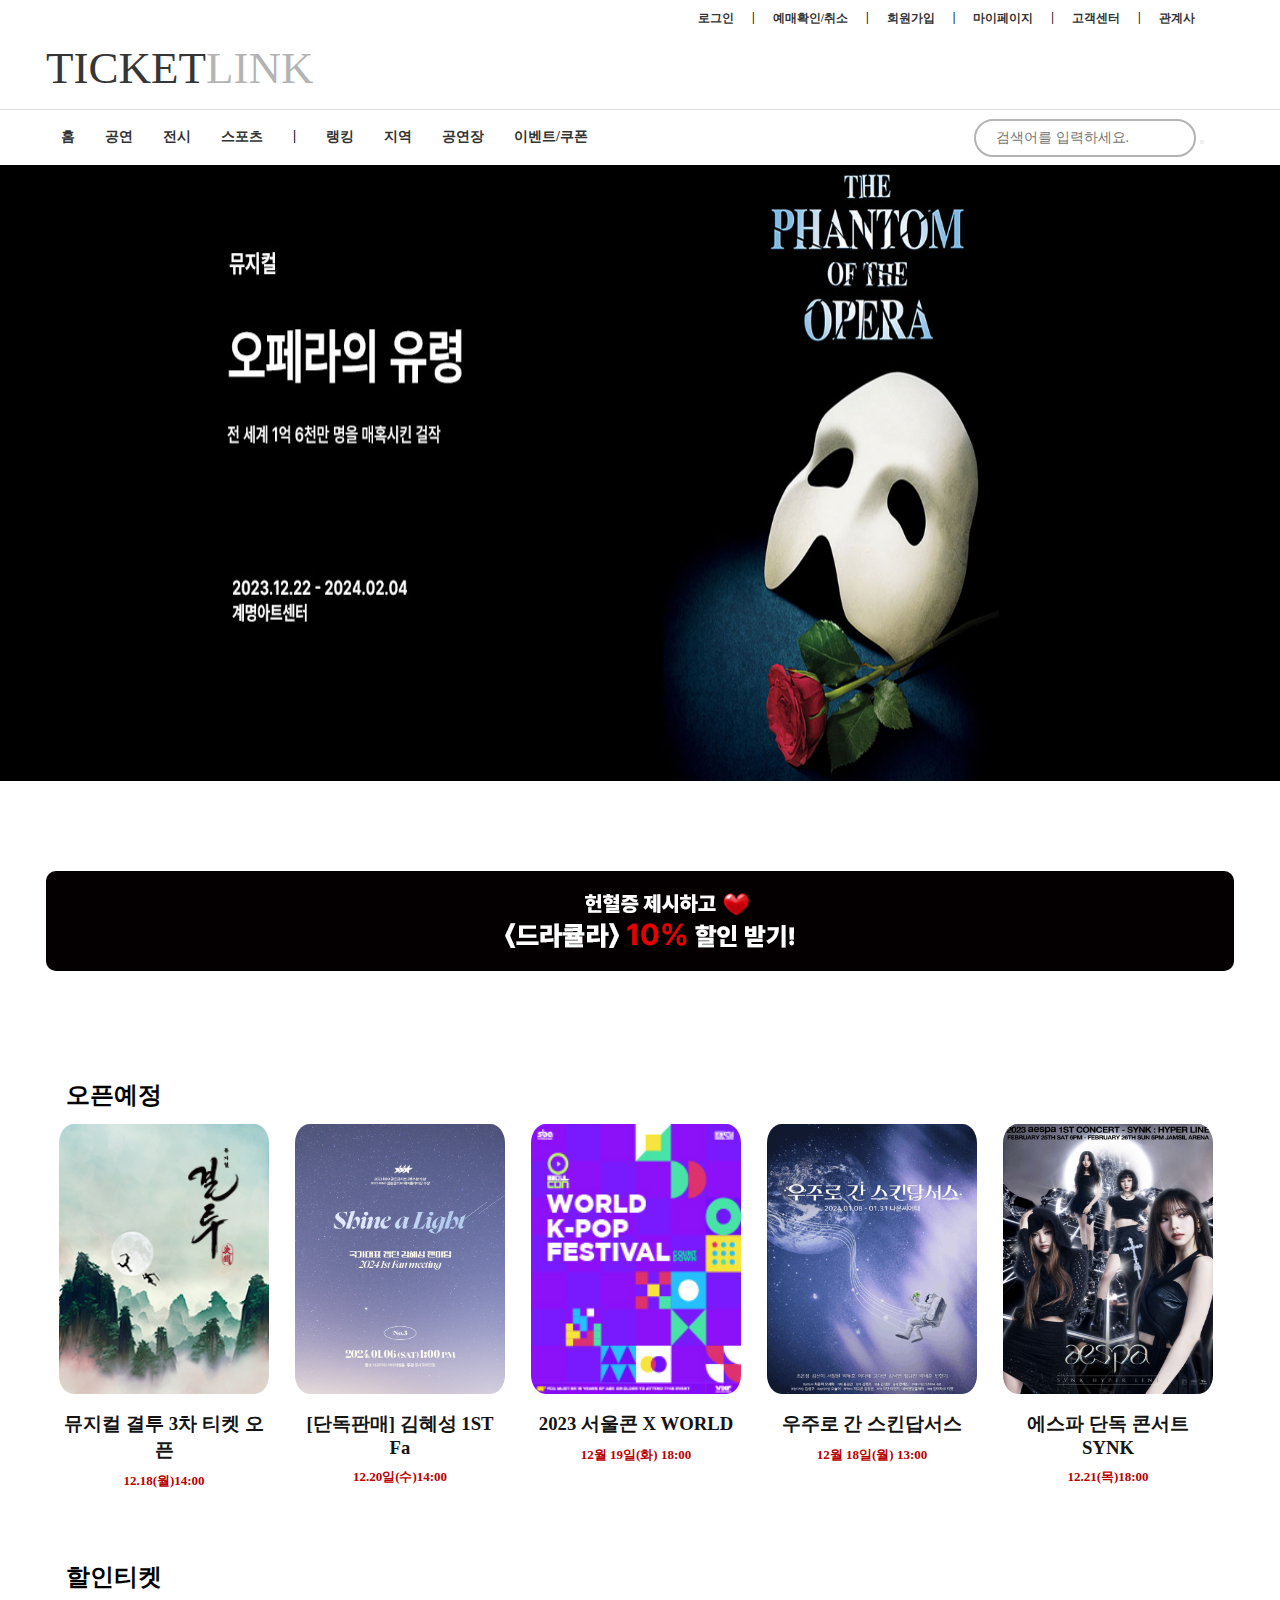
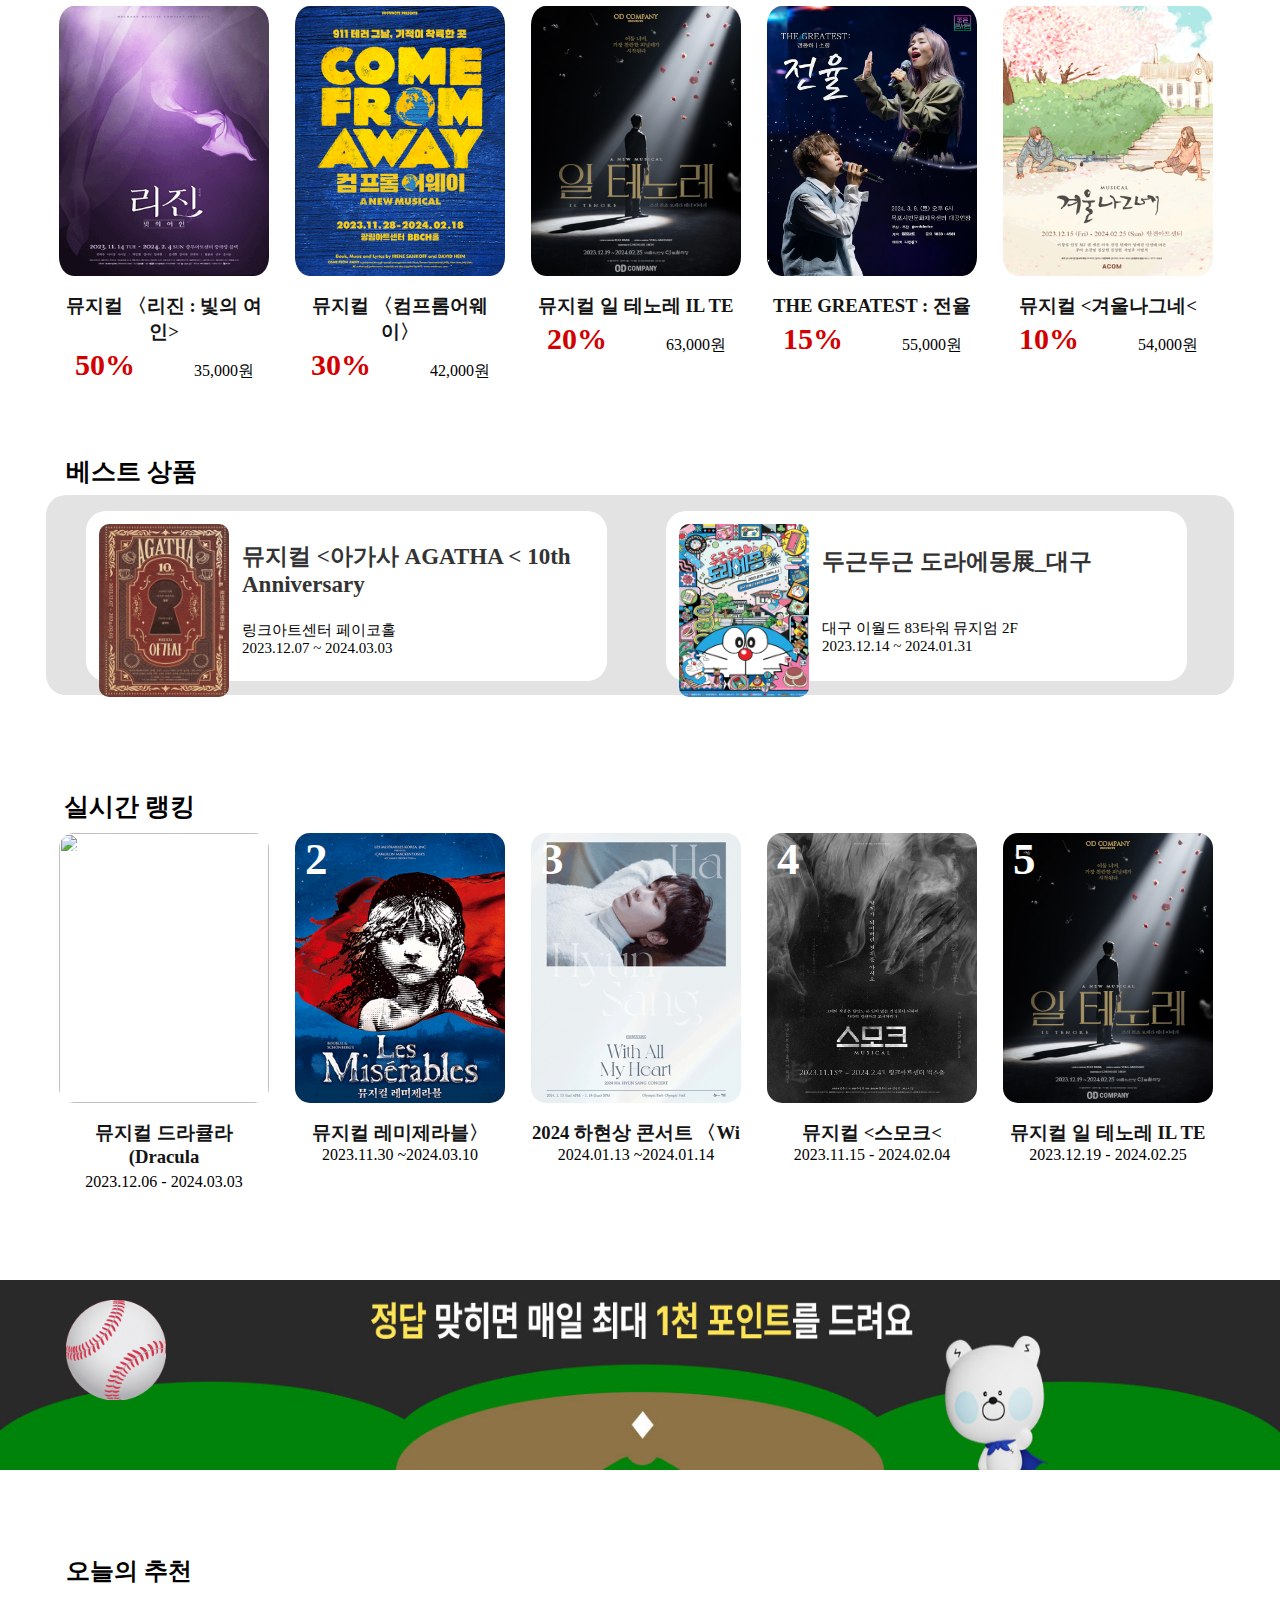
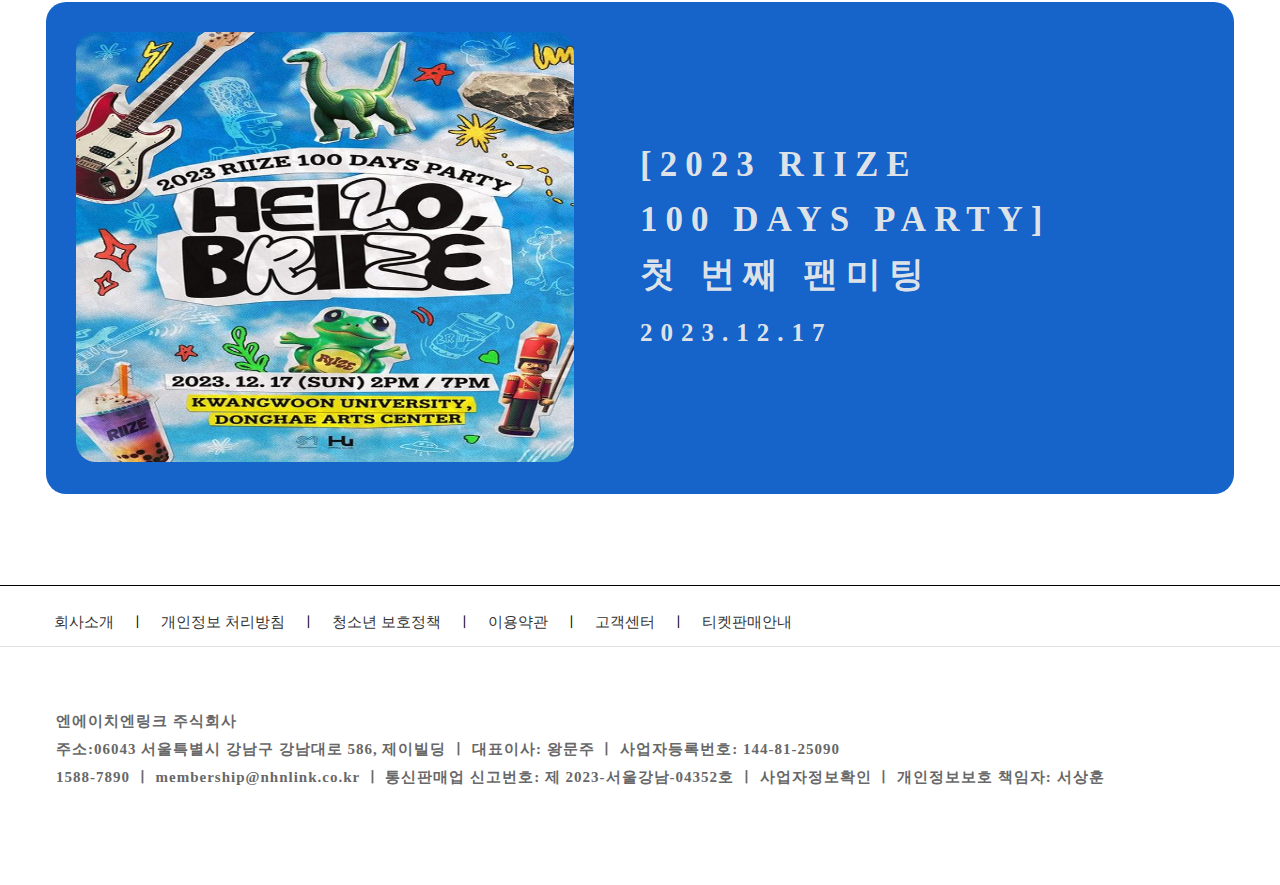
==== index.html @ 333c0d0c "2024.01.15_2" ====
<!DOCTYPE html>
<html lang="ko">
 
<head>
    <meta charset="UTF-8">
    <meta name="viewport" content="width=device-width, initial-scale=1.0">
    <title>project</title>

    <link rel="stylesheet" href="css/common.css">
    <link rel="stylesheet" href="css/main.css">

</head>

<body>
 
    <header>
        <div class="login">
            <div class="container">
                <ul>
                    <li><a href="#">로그인</a></li>
                    <li>|</li>
                    <li><a href="#">예매확인/취소</a></li>
                    <li>|</li>
                    <li><a href="#">회원가입</a></li>
                    <li>|</li>
                    <li><a href="#">마이페이지</a></li>
                    <li>|</li>
                    <li><a href="#">고객센터</a></li>
                    <li>|</li>
                    <li><a href="#">관계사</a></li>
                </ul>
            </div>
        </div>
        <div id="logo"><a href="#">
         TICKET<span>LINK</span></a>
        </div>

        <nav>
            <div class="box">
                <div class="home">
                    <ul>
                        <li><a href="$">홈</a></li>
                        <li><a href="$">공연</a></li>
                        <li><a href="$">전시</a></li>
                        <li><a href="$">스포츠</a></li>
                        <li>|</li>                    
                        <li><a href="!">랭킹</a></li>
                        <li><a href="!">지역</a></li>
                        <li><a href="!">공연장</a></li>
                        <li><a href="!">이벤트/쿠폰</a></li>
                    </ul> 
                </div>
                <div class="search-container">
                <form action="/action_page.php">
                    <input type="text" placeholder="검색어를 입력하세요." name="search">
                    <button type="submit"><i class="fa fa-search" ></i></button>
                  </form>
                </div>
            </div>
        </nav>

        
    </header>

    <div class="slider">
        <div class="slide"><img src="img/레드메어.png" alt=""></div>
        <div class="slide"><img src="img/dracula_slider.png" alt=""></div>
        <div class="slide"><img src="img/오페라의-유령.jpg" alt=""></div>
        </div>

        
        
    <div id="adver">
        <div id="adver1"><a href="#">
            <img src="img/드라큘라.png" alt=""></a>
        </div>   
    </div>

    <section>

    <div id="open">
        <h2>오픈예정</h2>
        <div class="one">
            <img src="img/재연포스터_티켓링크오픈공지이미지(1).jpg" alt="">
            <h3>뮤지컬 결투 3차 티켓 오픈</h3>
            <p>12.18(월)14:00</p>
        </div>

        <div class="two">
            <img src="img/김혜성.png" alt="">
            <h3>[단독판매] ​김혜성 1ST Fa</h3>
            <p>12.20일(수)14:00</p>
        </div>

        <div class="three">
            <img src="img/서울콘.jpg" alt="">
            <h3>2023 서울콘 X WORLD</h3>
            <p>12월 19일(화) 18:00</p>
        </div>
        <div class="four">
            <img src="img/우주로간스킨답서스.gif" alt="">
            <h3>우주로 간 스킨답서스</h3>
            <p>12월 18일(월) 13:00</p>
        </div>
        <div class="five">
            <img src="img/에스파.jpg" alt="">
            <h3>에스파 단독 콘서트 SYNK</h3>
            <p>12.21(목)18:00</p>
        </div>

    </div>

    <div id="sale">
        <h2>할인티켓</h2>
        <div class="50%">
            <img src="img/리진.gif" alt="">
            <h3>뮤지컬 〈리진 : 빛의 여인> </h3>
            <span>50%</span>
            <p>35,000원</p>
        </div>
        <div class="30%">
            <img src="img/컴프롬어웨이.gif" alt="">
            <h3>뮤지컬 〈컴프롬어웨이〉</h3>
            <span>30%</span>
            <p>42,000원</p>
        </div>
        <div class="20%">
            <img src="img/일테노레.jpg" alt="">
            <h3>뮤지컬 일 테노레 IL TE </h3>
            <span>20%</span>
            <p>63,000원</p>
        </div>
        <div class="15%">
            <img src="img/전율.jpg" alt="">
            <h3>THE GREATEST : 전율</h3>
            <span>15%</span>
            <p>55,000원</p>
        </div>
        <div class="10%">
            <img src="img/겨울나그네.gif" alt="">
            <h3>뮤지컬 &lt;겨울나그네&lt; </h3>
            <span>10%</span>
            <p>54,000원</p>
        </div>
    </div>

    <div id="edi">
        <h2>베스트 상품</h2>
    
        <div id="box1">
            <div id="edip1">
                <a href="#"><img src="img/아가사.gif" alt=""></a>
                <p><a href="#">뮤지컬  &lt;아가사 AGATHA &lt;  10th Anniversary</a></p>
                <span class="a1">링크아트센터 페이코홀</span> <br>
                <span class="a2">2023.12.07 ~ 2024.03.03</span>
            </div>
            <div id="edip2">
                <a href="#"><img src="img/도라에몽.gif" alt=""></a>
                <p><a href="#">두근두근 도라에몽展_대구</a></p> <br>
                <span class="a1">대구 이월드 83타워 뮤지엄 2F</span> <br>
                <span class="a2">2023.12.14 ~ 2024.01.31</span>
            </div>
                
        </div>
</div>

    <div id="ranking">
        <h2>실시간 랭킹</h2>

        <div class="rankup">
        <img src="img/드라큘라.jpg" alt="">
        <p>1</p>
        <h3 id="in">뮤지컬 드라큘라 (Dracula </h3>
        2023.12.06 - 2024.03.03 
        </div>

        <div class="rankup">
        <img src="img/레미제라블.gif" alt="">
        <p>2</p>
        <h3 id="in0">뮤지컬 레미제라블〉</h3>
        2023.11.30 ~2024.03.10
        </div>

        <div class="rankup">
        <img src="img/하현상.gif" alt="">
        <p>3</p>
        <h3 id="in1">2024 하현상 콘서트 〈Wi</h3>
        2024.01.13 ~2024.01.14
        </div>

        <div class="rankup">
            <img src="img/스모크.jpg" alt="">
            <p>4</p>
            <h3 id="in2">뮤지컬 &lt;스모크&lt;  </h3>
            2023.11.15 - 2024.02.04
        </div>

        <div class="rankup">
            <img src="img/일테노레.jpg" alt="">
            <p>5</p>
            <h3 id="in3">뮤지컬 일 테노레 IL TE</h3>
            2023.12.19 - 2024.02.25
        </div>
    </div>

    <div class="event">
    <a href="#"><img src="img/쏠야구퀴즈...jpg" alt="">
        <div class="eventbox">
            
            <div class="ball"><img src="img/야구공.png" alt=""></div>
        </div></a>
    </div>




    <div id="promotion">
        <h2>오늘의 추천</h2>
        <div class="box2">
           <img src="img/라이즈.jpg" alt="">
            <h1 class="riize"> [2023 RIIZE <br>
                100 DAYS PARTY] <br>
                첫 번째 팬미팅 <br>
                <span>
                2023.12.17</span></h1>
           
        </div>
        
    </div>
    </section>

    <footer>
        <div class="footer1">
        <ul>
            <li><a href="#">회사소개</a></li>
            <li>ㅣ</li>
            <li><a href="#">개인정보 처리방침</a></li>
            <li>ㅣ</li>
            <li><a href="#">청소년 보호정책</a></li>
            <li>ㅣ</li>
            <li><a href="#">이용약관</a></li>
            <li>ㅣ</li>
            <li><a href="#">고객센터</a></li>
            <li>ㅣ</li>
            <li><a href="#">티켓판매안내</a></li>
        </ul></div>
        <div id="ft">
        <div class="footer2">
           <p>엔에이치엔링크 주식회사 <br>
            주소:06043 서울특별시 강남구 강남대로 586, 제이빌딩 ㅣ 대표이사: 왕문주 ㅣ 사업자등록번호: 144-81-25090 <br>
            1588-7890 ㅣ membership@nhnlink.co.kr ㅣ 통신판매업 신고번호: 제 2023-서울강남-04352호 ㅣ 사업자정보확인 ㅣ 개인정보보호 책임자: 서상훈</p>
            
            <br>
            
        </div></div>

    </footer>
    
</body>
</html>
---- css/common.css ----
@charset "utf-8";

@font-face {
    font-family: 'Pretendard-Regular';
    src: url('https://cdn.jsdelivr.net/gh/Project-Noonnu/noonfonts_2107@1.1/Pretendard-Regular.woff') format('woff');
    font-weight: 400;
    font-style: normal;
}
@font-face {
    font-family: 'EASTARJET-Medium';
    src: url('https://cdn.jsdelivr.net/gh/projectnoonnu/noonfonts_231029@1.1/EASTARJET-Medium.woff2') format('woff2');
    font-weight: 500;
    font-style: normal;
}
@font-face {
    font-family: 'PilseungGothic';
    src: url('https://cdn.jsdelivr.net/gh/projectnoonnu/noonfonts_2302@1.0/PilseungGothic.woff2') format('woff2');
    font-weight: normal;
    font-style: normal;
}

@font-face {
    font-family: 'OAGothic-ExtraBold';
    src: url('https://cdn.jsdelivr.net/gh/projectnoonnu/noonfonts_2302@1.0/OAGothic-ExtraBold.woff2') format('woff2');
    font-weight: 800;
    font-style: normal;
}


@font-face {
    font-family: 'Giants-Bold';
    src: url('https://cdn.jsdelivr.net/gh/projectnoonnu/noonfonts_2307-1@1.1/Giants-Bold.woff2') format('woff2');
    font-weight: 700;
    font-style: normal;
}

*{margin: 0; padding: 0; box-sizing: border-box;}
ul,ol,li {list-style: none;}
a {text-decoration: none; color: #333;}
h1,h2,h3,p{font-family: 'Pretendard-regular';}

/* 주요 컨텐츠 사이즈 */
.container {width: 1188px; height: 100%; margin: 0 auto;}
.box {width: 1188px; height: 63px; margin: 0 auto;}

/* 헤더 */
header {width: 100%; height: 165px;}
.login {width: 100%; height: 42px;}
.login ul {width: 545px; height: 42px; float: right; font-size: 12px;}
.login ul li {float: left; padding: 10px 9px; font-weight: 900; }

#logo {width: 1188px; height: 67px; margin: 0 auto;}
#logo a{font-size: 45px; color: rgb(54, 54, 54);
    font-family: 'Giants-Bold'; }
#logo a span {color: rgba(95, 95, 95, 0.466);}


nav {width: 100%; height: 55px; border-top: #dfdfdf 1.5px solid;}
.home {width: 700px; height: 55px; float: left;}
.home ul {float: left; }
.home ul li {float: left; padding: 18px 15px; font-weight: 900; font-size: 14px;}

.search-container {float: right; width:260px; height:45px;}
.search-container input[type=text] {padding: 9px 20px;  margin-top: 9px; font-size: 14px;
    border-radius: 25px; font-family: 'Pretendard-Regular' }


.search-container button img {width: 100%; height: 100%;}

input[type=text] { border: 2px solid #b3b3b3;}


/* 푸터 */
footer {width: 100%; height: 300px; border-top: solid 1.5px black;}

footer> .footer1 {margin: 0 auto; width: 1188px; height: 60px;}
.footer1 ul {font-family: 'Pretendard-Regular';}
.footer1 ul li {float: left; padding: 19px 8px; font-size: 15px; font-weight: 500;}

footer #ft {width: 100%; height: 200px; border-top: solid 0.8px rgb(224, 224, 224);}
.footer2 {width: 1188px; height: 100%; margin: 0 auto; letter-spacing: 1px;}
.footer2 p {line-height:28px; font-family: 'Pretendard-Regular';
position: absolute; margin-top: 60px; margin-left: 10px; color: #686868;
font-weight: bold; font-size: 15px;}
---- css/main.css ----
/* 슬라이더 */
.slider {width: 100%; height: 616px; position:relative; overflow: hidden; background-color: black;}
.slide {position: absolute; top: 0; left: 0; width: 100%; height: 100%; background-size: cover;
    background-position: center; animation: slider 30s infinite linear;}
.slide img {width: 100%; height: 100%;}

.slide:nth-child(1) {animation-delay: 0s;}
.slide:nth-child(2) {animation-delay: -10s;}
.slide:nth-child(3) {animation-delay: -20s;}

@keyframes slider {
    0%{transform: translateX(0);}
    26% {transform: translateX(0);}
    33% {transform: translateX(-100%); animation-timing-function: step-end;}
    93% {transform: translateX(100%);}
    100% {transform: translateX(0);}}



/* 광고 */

#adver{width: 1188px; height: 280px; margin: 0 auto; display: flex; align-items: center; }
#adver1 {width: 100%; height: 100px; background-color: rgba(210, 210, 241, 0.863); border-radius: 10px;
overflow: hidden;}


/*섹션*/
/* 티켓오픈 */
#open {width: 1188px; height: 450px; margin: 0 auto; border-radius: 20px;}
#open h2 {margin-left:20px; margin-top: 0px; margin-bottom: 13px; font-weight: 900; padding: 18px 0px 0px 0px; }
#open > div {width: 210px; height: 270px; margin: 0px 13px; float: left;
border-radius: 7%;}
#open div {text-align: center;}
#open div img{width: 100%; height: 100%; border-radius: 7%; cursor: pointer;}
#open div img:hover {opacity: 0.7;} 

h3 {color: #141414; margin-top: 13px; cursor: pointer;}
#open p {color: rgb(187, 0, 0); margin-top: 9px; font-size: small;
font-weight: 700; font-family: 'Pretendard-Regular'; cursor: pointer;}


/* sale */
#sale {width: 1188px; height: 484px; margin: 0 auto;}
#sale h2 {margin-left: 20px; margin-top: 50px; margin-bottom: 13px;}
#sale > div {width: 210px; height: 270px; margin: 0px 13px; float: left; border-radius: 7%;}
#sale div img{width: 100%; height: 100%; border-radius: 7%; cursor: pointer;}
#sale div img:hover {opacity: 0.7; } 
#sale div h3 {text-align: center; font-family: 'Pretendard-Regular';}
#sale div span {float: left; color: rgb(211, 0, 0); font-size: 30px; font-weight: 900;
margin-left: 16px; font-family: 'Pretendard-Regular'; font-weight: 900; margin-top: 3px; }
#sale div p {float: right; margin-top: 16px; margin-right: 15px; font-family: 'Pretendard-Regular'; font-weight: 500;}


/* best */
#edi {width: 1188px; height: 300px; margin: 0 auto; position: relative;}
#edi h2 {margin-left: 20px; margin-top: 10px; font-size: 30px; color: rgb(0, 0, 0); 
    font-size: 25px; position: absolute;}

#box1 {width: 1188px; height: 200px; background-color: rgba(219, 219, 219, 0.781); border-radius: 20px;
    float: left; z-index: 1; position: absolute; left: 0; top: 50px;}


#edip1 {width: 521px; height: 170px;  background-color: #fff;
     z-index: 3; position: absolute; top: 16px; left: 40px; display: inline-block; border-radius: 20px; font-size: 15px; font-family: 'Pretendard-Regular';}
#edip1 img {width: 150px; padding: 10px; float: left; border-radius: 20px; margin: 3px 3px;}
#edip1 p {font-size: 23px; margin-top: 30px; margin-bottom: 10px; font-weight: 800; font-family: 'Pretendard-Regular'; margin-bottom: 23px;}

#edip2 {width: 521px; height: 170px;  background-color: #fff; border: none; 
    z-index: 3; position: absolute; top: 16px; left: 620px; display: inline-block; border-radius: 20px; font-family: 'Pretendard-Regular'; font-size: 15px;}
#edip2 img {width: 150px; padding: 10px; float: left; border-radius: 20px; margin: 3px 3px;}
#edip2 p {font-size: 23px; margin-top: 35px; margin-bottom: 10px; font-weight: 800; color: #000000; font-family: 'Pretendard-Regular'; margin-bottom: 25px;}


/* 랭킹 */
#ranking {width: 1188px; height: 535px; margin: 0 auto;}
#ranking h2 {position: relative; top: 45px; margin-left: 18px;
font-size: 25px;}
#ranking > div {width: 210px; height: 270px; margin: 55px 13px; float: left; border-radius: 7%; position: relative;}
#ranking .rankup img {width: 100%; height: 100%; border-radius: 15px; cursor: pointer;}
#ranking .rankup img:hover {opacity: 0.8;}

#ranking .rankup {text-align: center; font-weight: 100; font-family: 'Pretendard-Regular';}
#ranking p {position: absolute; top: 0 ; left: 10px; color: white; font-size: 45px; font-weight: 900;}
#in {text-align: center; margin-bottom: 5px;}



/* 이벤트 */
.event {width: 100%; height: 190px; margin: 0 auto; background-color: rgb(236, 236, 236);}
.event img {width: 100%; height: 190px;  position: absolute;}
.eventbox {width: 1188px; height: 100%; margin: 0 auto; position: relative; }
.ball {width: 100px; height: 100px; background-color: red; border-radius: 50%; position: absolute;
 margin-left: 20px; margin-top: 20px; animation: move 6s ease-in infinite Alternate; z-index: 1;}
.ball img {width: 100%; height: 100%;}
.ball:hover {animation-play-state: paused;}
  div:active {animation-play-state: running;}

@keyframes move {0% {top: 70px; left: 0px; transform: rotate(0deg); }
100% {top: 70px; left: 890px; transform: rotate(360deg);}

}
/* 프로모션 */
*{box-sizing: border-box;}
#promotion {width: 1188px; height: 715px;  margin: 0 auto;}

#promotion> h2 {position: relative; top: 85px; margin-left: 20px;}
#promotion> .box2 {width: 1188px; height: 492px; background-color: rgba(12, 93, 199, 0.959);margin: 100px 0px; float: left;
border-radius: 20px;}
#promotion> .box2 img {width: 498px; height: 430px; margin: 30px; float: left; border-radius:20px;}

#promotion> .box2 h1 {font-size: 35px; color: rgba(235, 235, 235, 0.966); position: relative; width: 50%; float: right;
    margin-top: 135px; font-family: 'Pretendard-regular'; letter-spacing: 8px; line-height: 55px; font-weight: 900; text-align: left;}
#promotion> .box2 h1 span {font-size: 25px;}
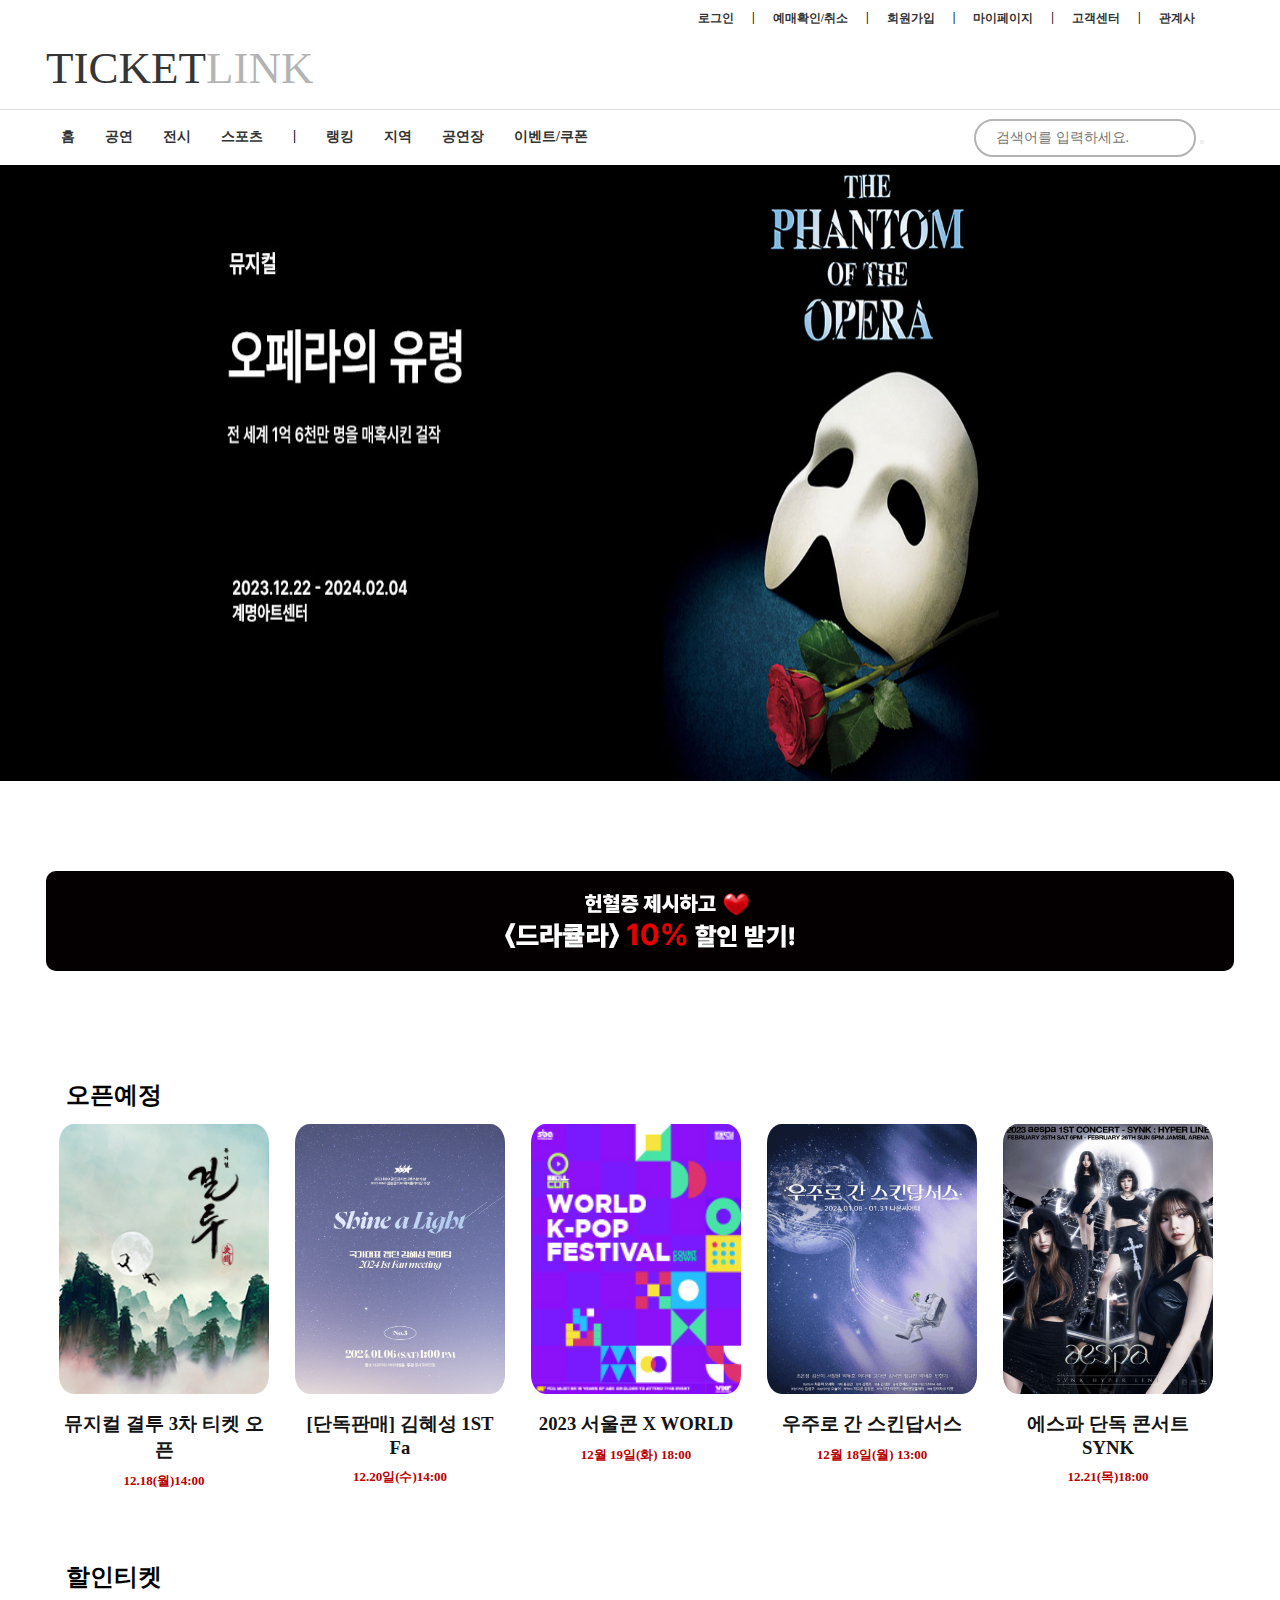
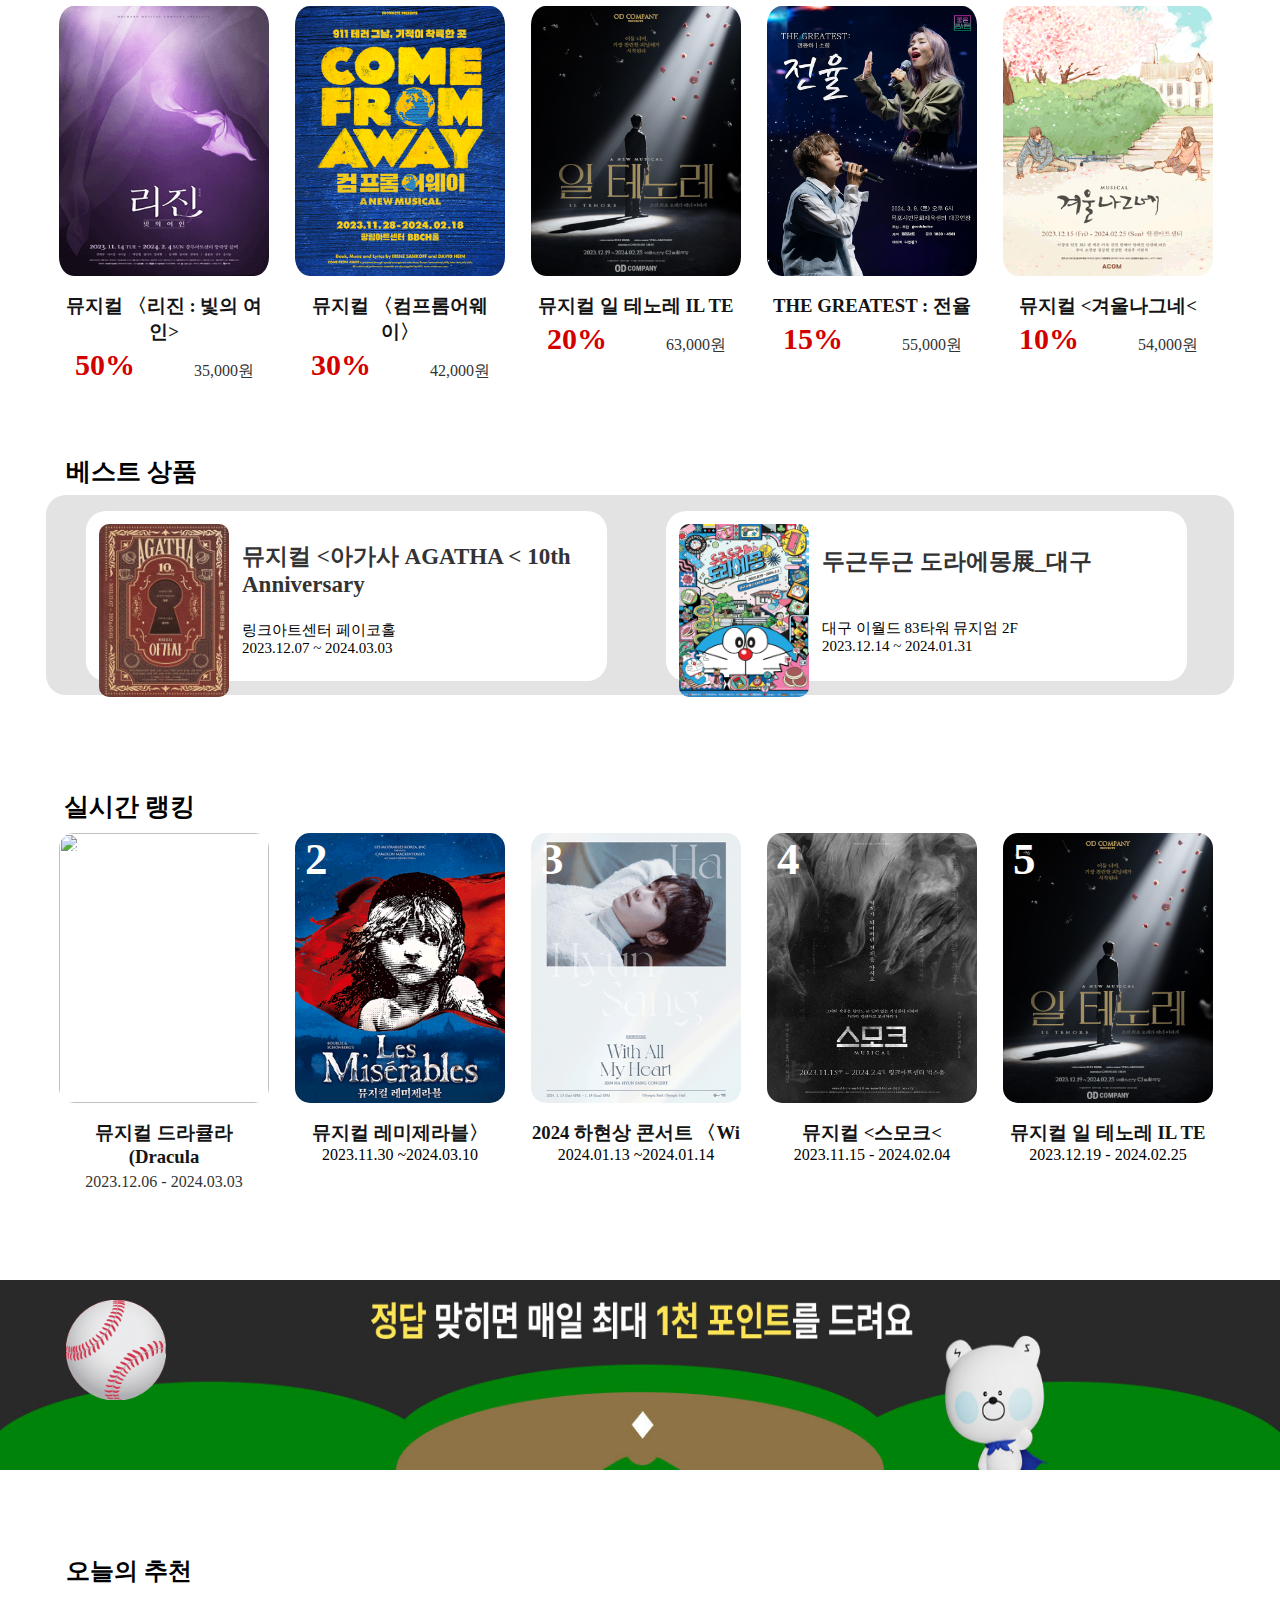
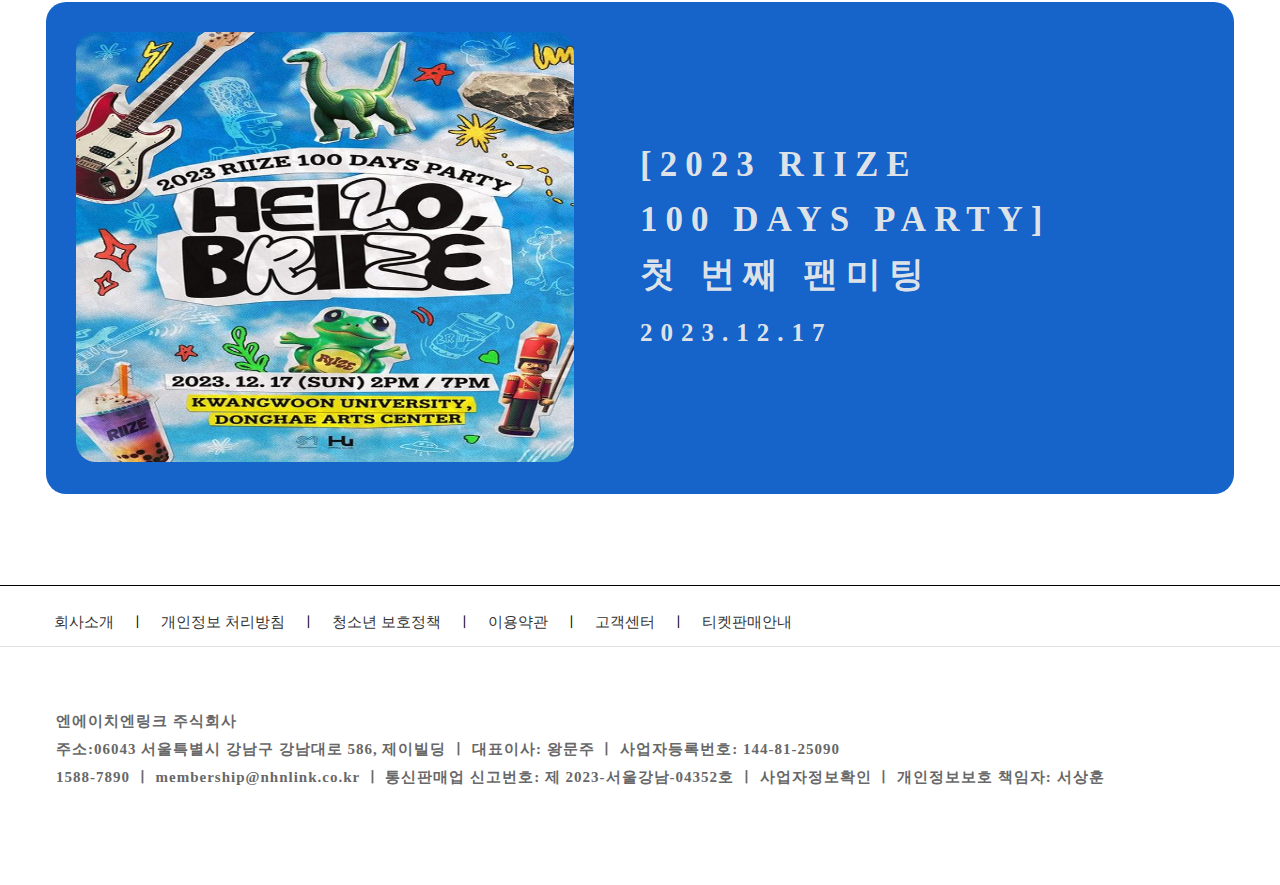
==== commit 14ae8090: "2024.01.15_3" ====
--- a/index.html
+++ b/index.html
@@ -39,15 +39,15 @@
             <div class="box">
                 <div class="home">
                     <ul>
-                        <li><a href="$">홈</a></li>
-                        <li><a href="$">공연</a></li>
-                        <li><a href="$">전시</a></li>
-                        <li><a href="$">스포츠</a></li>
+                        <li><a href="#">홈</a></li>
+                        <li><a href="sub.html">공연</a></li>
+                        <li><a href="#">전시</a></li>
+                        <li><a href="#">스포츠</a></li>
                         <li>|</li>                    
-                        <li><a href="!">랭킹</a></li>
-                        <li><a href="!">지역</a></li>
-                        <li><a href="!">공연장</a></li>
-                        <li><a href="!">이벤트/쿠폰</a></li>
+                        <li><a href="#">랭킹</a></li>
+                        <li><a href="#">지역</a></li>
+                        <li><a href="#">공연장</a></li>
+                        <li><a href="#">이벤트/쿠폰</a></li>
                     </ul> 
                 </div>
                 <div class="search-container">
@@ -71,7 +71,7 @@
         
         
     <div id="adver">
-        <div id="adver1"><a href="#">
+        <div id="adver1"><a href="sub.html">
             <img src="img/드라큘라.png" alt=""></a>
         </div>   
     </div>
@@ -80,67 +80,67 @@
 
     <div id="open">
         <h2>오픈예정</h2>
-        <div class="one">
+        <div class="one"><a href="sub.html">
             <img src="img/재연포스터_티켓링크오픈공지이미지(1).jpg" alt="">
             <h3>뮤지컬 결투 3차 티켓 오픈</h3>
-            <p>12.18(월)14:00</p>
-        </div>
-
-        <div class="two">
+            <p>12.18(월)14:00</p></a>
+        </div>
+
+        <div class="two"><a href="sub.html">
             <img src="img/김혜성.png" alt="">
             <h3>[단독판매] ​김혜성 1ST Fa</h3>
-            <p>12.20일(수)14:00</p>
-        </div>
-
-        <div class="three">
+            <p>12.20일(수)14:00</p></a>
+        </div>
+
+        <div class="three"><a href="sub.html">
             <img src="img/서울콘.jpg" alt="">
             <h3>2023 서울콘 X WORLD</h3>
-            <p>12월 19일(화) 18:00</p>
-        </div>
-        <div class="four">
+            <p>12월 19일(화) 18:00</p></a>
+        </div>
+        <div class="four"><a href="sub.html">
             <img src="img/우주로간스킨답서스.gif" alt="">
             <h3>우주로 간 스킨답서스</h3>
-            <p>12월 18일(월) 13:00</p>
-        </div>
-        <div class="five">
+            <p>12월 18일(월) 13:00</p></a>
+        </div>
+        <div class="five"><a href="sub.html">
             <img src="img/에스파.jpg" alt="">
             <h3>에스파 단독 콘서트 SYNK</h3>
-            <p>12.21(목)18:00</p>
+            <p>12.21(목)18:00</p></a>
         </div>
 
     </div>
 
     <div id="sale">
         <h2>할인티켓</h2>
-        <div class="50%">
+        <div class="50%"><a href="sub.html">
             <img src="img/리진.gif" alt="">
             <h3>뮤지컬 〈리진 : 빛의 여인> </h3>
             <span>50%</span>
-            <p>35,000원</p>
-        </div>
-        <div class="30%">
+            <p>35,000원</p></a>
+        </div>
+        <div class="30%"><a href="sub.html">
             <img src="img/컴프롬어웨이.gif" alt="">
             <h3>뮤지컬 〈컴프롬어웨이〉</h3>
             <span>30%</span>
-            <p>42,000원</p>
-        </div>
-        <div class="20%">
+            <p>42,000원</p></a>
+        </div>
+        <div class="20%"><a href="sub.html">
             <img src="img/일테노레.jpg" alt="">
             <h3>뮤지컬 일 테노레 IL TE </h3>
             <span>20%</span>
-            <p>63,000원</p>
-        </div>
-        <div class="15%">
+            <p>63,000원</p></a>
+        </div>
+        <div class="15%"><a href="sub.html">
             <img src="img/전율.jpg" alt="">
             <h3>THE GREATEST : 전율</h3>
             <span>15%</span>
-            <p>55,000원</p>
-        </div>
-        <div class="10%">
+            <p>55,000원</p></a>
+        </div>
+        <div class="10%"><a href="sub.html">
             <img src="img/겨울나그네.gif" alt="">
             <h3>뮤지컬 &lt;겨울나그네&lt; </h3>
             <span>10%</span>
-            <p>54,000원</p>
+            <p>54,000원</p></a>
         </div>
     </div>
 
@@ -167,11 +167,11 @@
     <div id="ranking">
         <h2>실시간 랭킹</h2>
 
-        <div class="rankup">
+        <div class="rankup"><a href="sub.html">
         <img src="img/드라큘라.jpg" alt="">
         <p>1</p>
         <h3 id="in">뮤지컬 드라큘라 (Dracula </h3>
-        2023.12.06 - 2024.03.03 
+        2023.12.06 - 2024.03.03 </a>
         </div>
 
         <div class="rankup">
